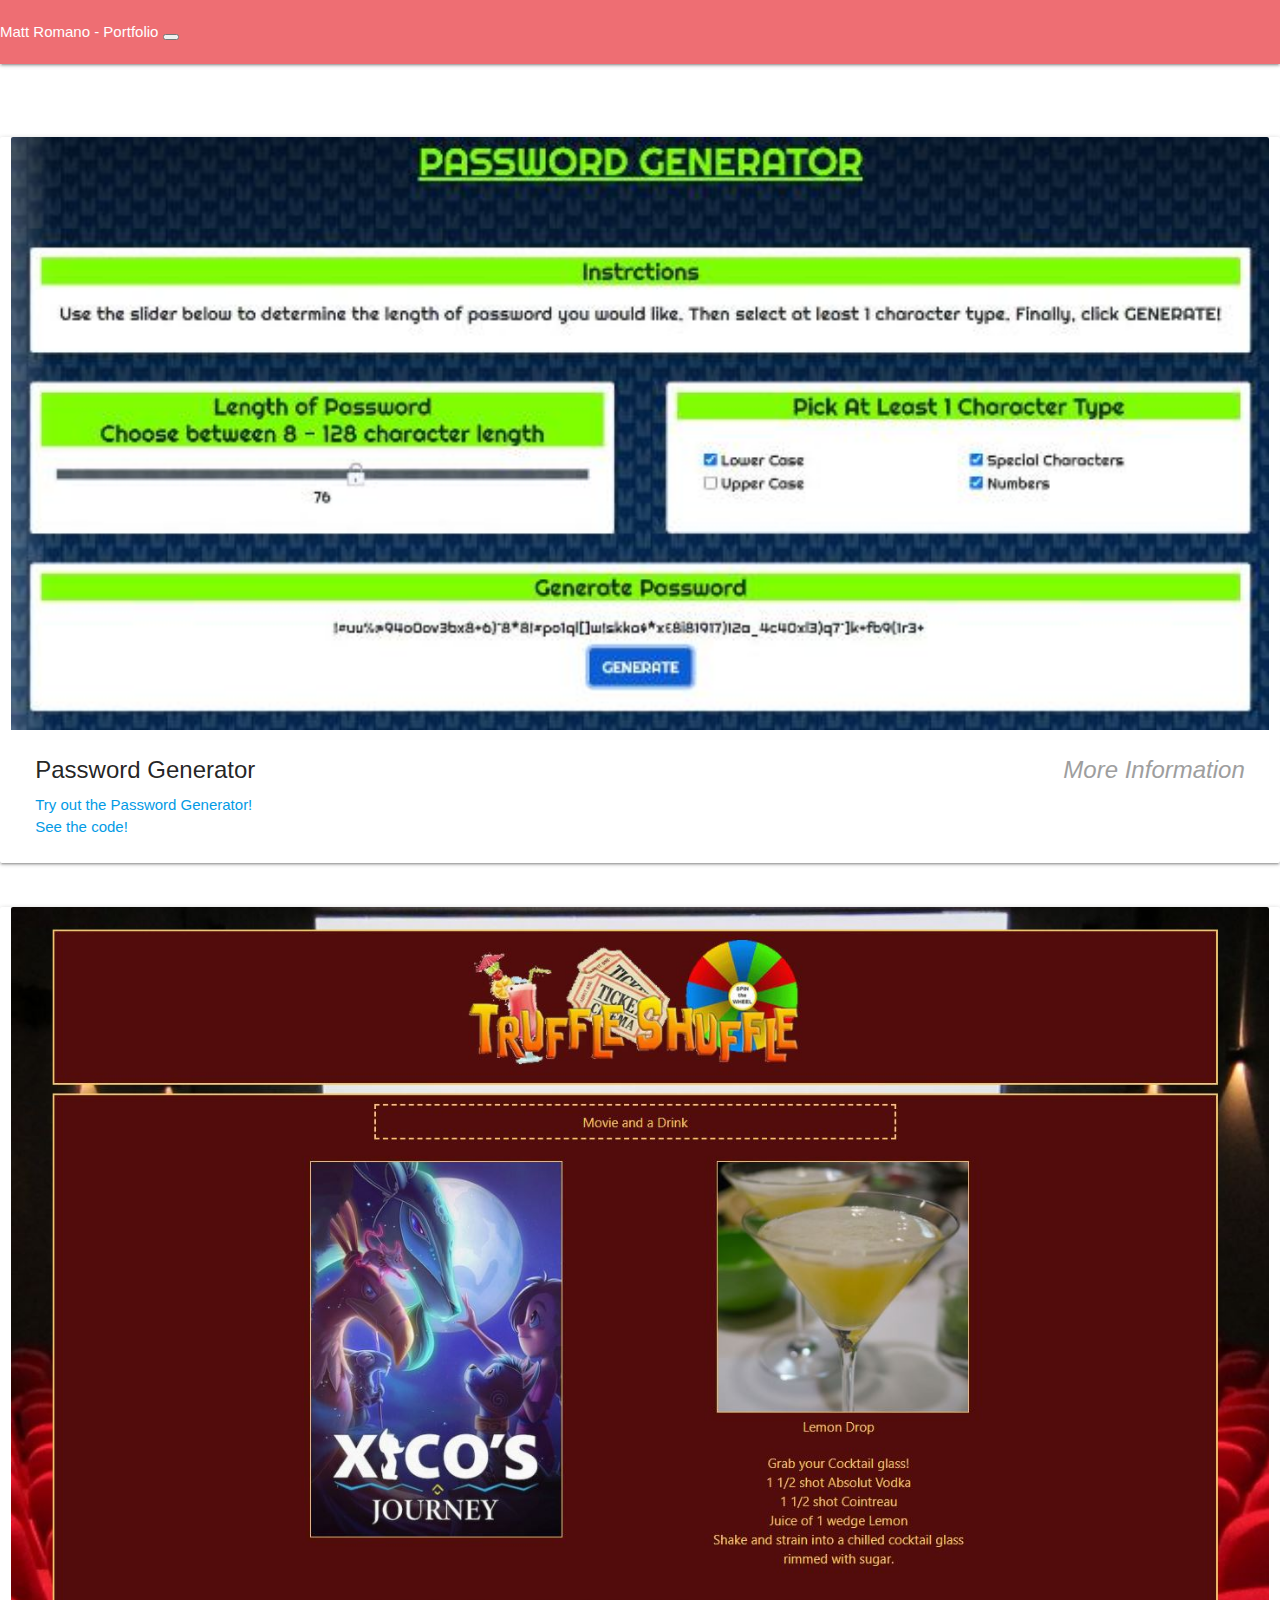
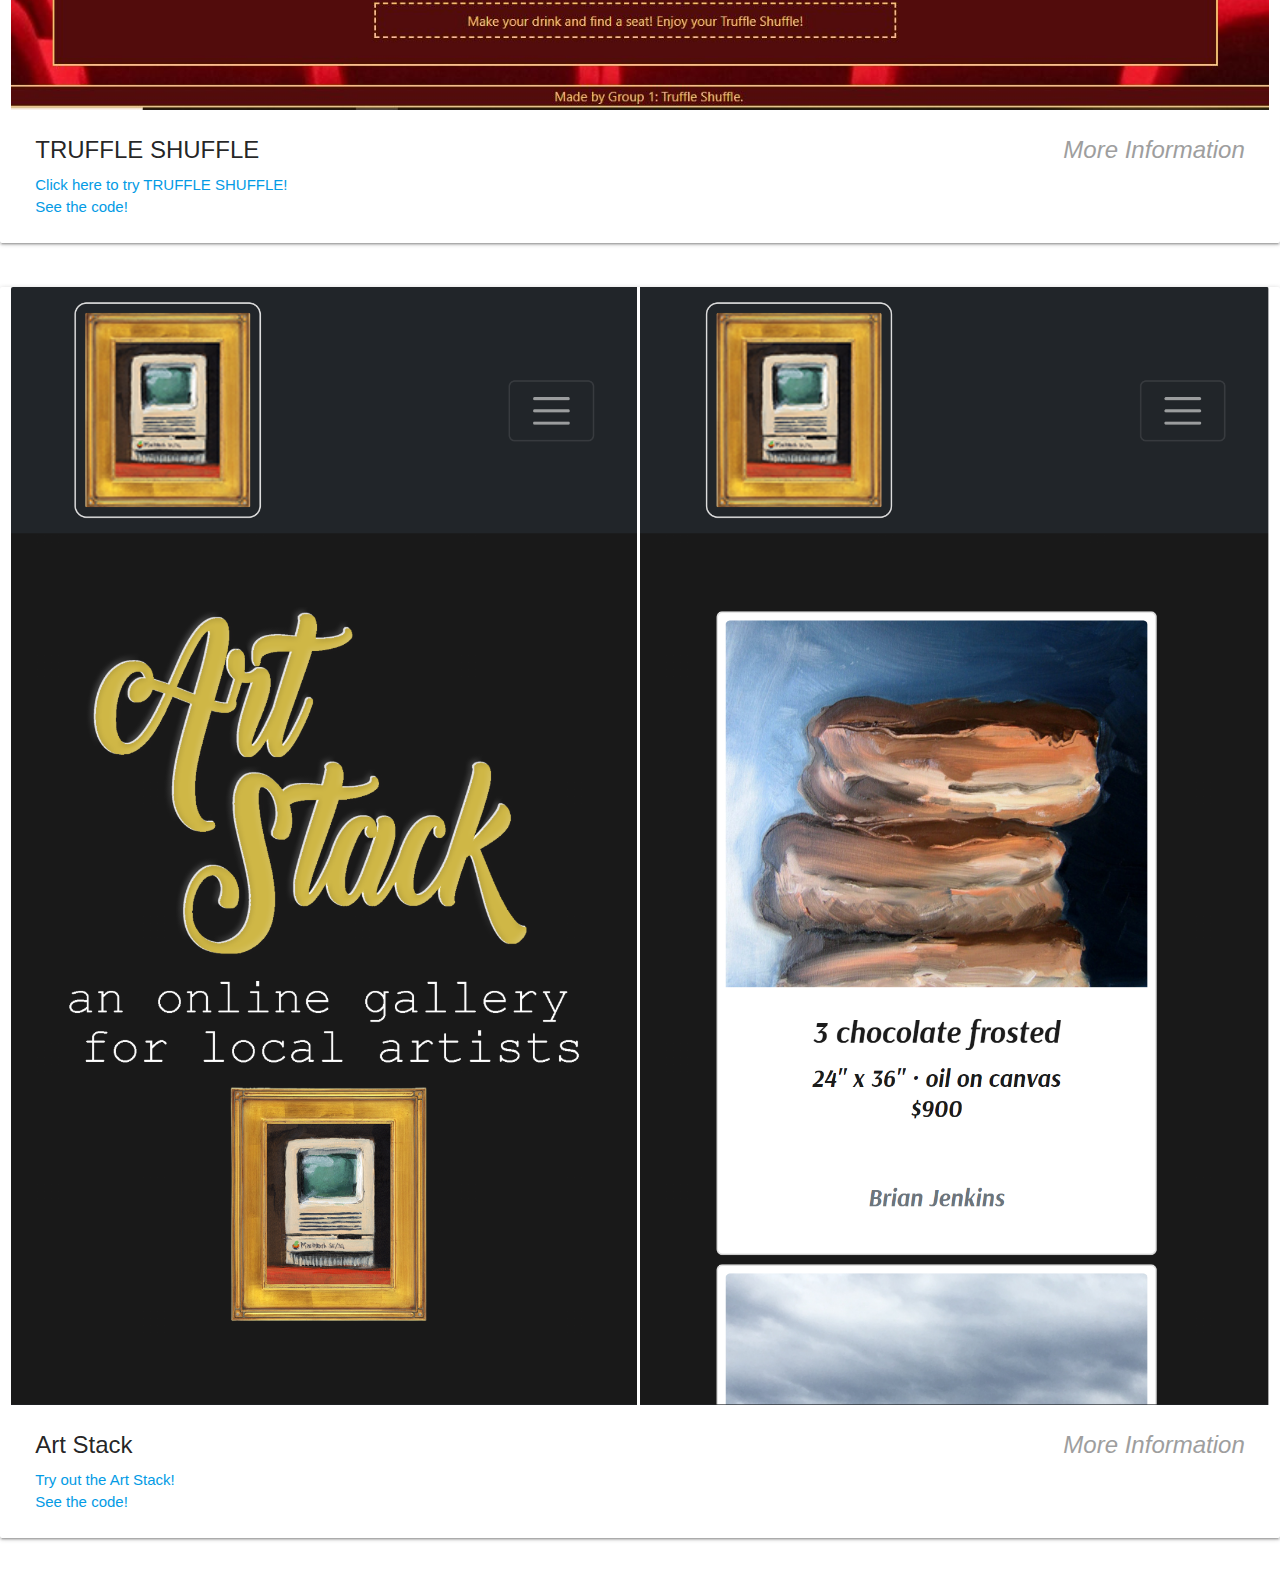
==== portfolio.html @ dd43ba52 "portfolio page" ====
<!DOCTYPE html>
<html lang="en">

<head>
  <meta charset="UTF-8">
  <meta name="viewport" content="width=device-width, initial-scale=1.0">

  <!--Link for Bootstrap CSS-->
  <link href="https://cdn.jsdelivr.net/npm/bootstrap@5.0.0-beta1/dist/css/bootstrap.min.css" rel="stylesheet"
    integrity="sha384-giJF6kkoqNQ00vy+HMDP7azOuL0xtbfIcaT9wjKHr8RbDVddVHyTfAAsrekwKmP1" crossorigin="anonymous">

  <!-- Compiled and minified CSS -->
  <link rel="stylesheet" href="https://cdnjs.cloudflare.com/ajax/libs/materialize/1.0.0/css/materialize.min.css">


  <!--Link for CSS-->
  <link rel="stylesheet" href="./gallery.css">


  <title>M.Romano-Portfolio</title>

</head>


<body>


  <!--Navbar-->
  <nav class="navbar navbar-expand-lg navbar-light">

    <div class="container-fluid row">

      <div class="col-6">
        <a class="navbar-brand" href="#">Matt Romano - Portfolio</a>
        <button class="navbar-toggler" type="button" data-bs-toggle="collapse" data-bs-target="#navbarNav"
          aria-controls="navbarNav" aria-expanded="false" aria-label="Toggle navigation">
          <span class="navbar-toggler-icon"></span>
        </button>
      </div>

      <div class="collapse navbar-collapse col-6" id="navbarNav">
        <ul class="navbar-nav">
          <li class="nav-item"><a class="nav-link active" aria-current="page" href="./index.html">Home</a></li>
          <li class="nav-item"><a class="nav-link" href="./portfolio.html">Portfolio</a></li>
          <li class="nav-item"><a class="nav-link" href="./contact.html">Contact Info</a></li>
        </ul>
      </div>
    </div>

  </nav>

  <div class="container-fluid pics row g-4">
    <!-- ROW 1 -->
    <div class="row">
      <div class="empty col s12"></div>
      <!-- PASSWORD GENERATOR -->
      <div class="card transparent col s12 text">
        <div class="card-image waves-effect waves-block waves-light">
          <img class="activator" src="./images/passGen2.JPG" alt="Password Generator">
        </div>
        <div class="card-content">
          <span class="card-title activator">Password Generator<i class="material-icons grey-text right more_vert">More
              Information</i></span>
          <p><a href="https://mromano84.github.io/password-generator/">Try out the Password Generator!</a></p>
          <p><a href="https://github.com/MRomano84/password-generator">See the code!</a></p>
        </div>
        <div class="card-reveal">
          <span class="card-title grey-text text-darken-4">Password Generator<i
              class="material-icons right">close</i></span>
          <p>Using Vanilla JavaScript, this simple app lets you control input parameters to generate a uniqe
            and random password.</p>
          <p>Use the slider to select the length of password you would like. Then, make sure at least 1
            checkbox of the 4 character
            types are selected.</p>
          <p>Finally, click the 'GENERATE' button to generate a random password based on the parameters you
            selected.</p>
        </div>
      </div>
      <div class="empty col s12"></div>
    </div>
    <!-- ROW 2 -->
    <div class="row">
      <div class="empty col s12"></div>
      <!-- TRUFFLE SHUFFLE -->
      <div class="card transparent col s12">
        <div class="card-image waves-effect waves-block waves-light">
          <img class="activator" src="./images/truffShuff.JPG">
        </div>
        <div class="card-content">
          <span class="card-title activator">TRUFFLE SHUFFLE<i class="material-icons right grey-text more_vert">More
              Information</i></span>
          <p><a href="https://laura-bullek.github.io/Truffle-Shuffle/">Click here to try TRUFFLE SHUFFLE!</a>
          </p>
          <p><a href="https://github.com/Laura-Bullek/Truffle-Shuffle">See the code!</a></p>
        </div>
        <div class="card-reveal">
          <span class="card-title grey-text text-darken-4">TRUFFLE SHUFFLE<i
              class="material-icons right">close</i></span>
          <p>Truffle Shuffle is an app that was created to help a user select a movie and a cocktail with the
            use of a random wheel.
          <p>It was GROUP 1's submission for project #1 of the UNH Coding Bootcamp. The group was comprised
            of 4 members.</p>
          <ul>
            <li>Matthew Romano</li>
            <li>Laura Bullek</li>
            <li>Edward Huang</li>
            <li>Brian Jenkins</li>
          </ul>
        </div>
      </div>
      <div class="empty col s12"></div>
    </div>

    <!-- ROW 3 -->
    <div class="row">
      <div class="empty col s12"></div>
      <!-- Art Stack -->
      <div class="card transparent col s12">
        <div class="card-image waves-effect waves-block waves-light">
          <img class="activator" src="./images/demo1.png">
        </div>
        <div class="card-content">
          <span class="card-title activator">Art Stack<i class="material-icons grey-text right more_vert">More
              Information</i></span>
          <p><a href="https://art-stack-0.herokuapp.com/">Try out the Art Stack!</a></p>
          <p><a href="https://github.com/TheTiiiim/art-stack">See the code!</a></p>
        </div>
        <div class="card-reveal">
          <span class="card-title grey-text text-darken-4">Art Stack<i class="material-icons right">close</i></span>
          <p>Art Stack is an online art gallery where artists can make a page and upload their artwork to show up in the
            gallery. Users
            can navigate to the gallery and, if they like a piece of artwork, can visit the artist's page where they can
            connect with the artist.
          </p>
        </div>
      </div>
      <div class="empty col s12"></div>
    </div>

  </div>

  <!--Javascript plugins-->
  <script src="https://cdn.jsdelivr.net/npm/@popperjs/core@2.5.4/dist/umd/popper.min.js"
    integrity="sha384-q2kxQ16AaE6UbzuKqyBE9/u/KzioAlnx2maXQHiDX9d4/zp8Ok3f+M7DPm+Ib6IU"
    crossorigin="anonymous"></script>
  <script src="https://cdn.jsdelivr.net/npm/bootstrap@5.0.0-beta1/dist/js/bootstrap.min.js"
    integrity="sha384-pQQkAEnwaBkjpqZ8RU1fF1AKtTcHJwFl3pblpTlHXybJjHpMYo79HY3hIi4NKxyj"
    crossorigin="anonymous"></script>

  <!-- Compiled and minified JavaScript -->
  <script src="https://cdnjs.cloudflare.com/ajax/libs/materialize/1.0.0/js/materialize.min.js"></script>


</body>


</html>
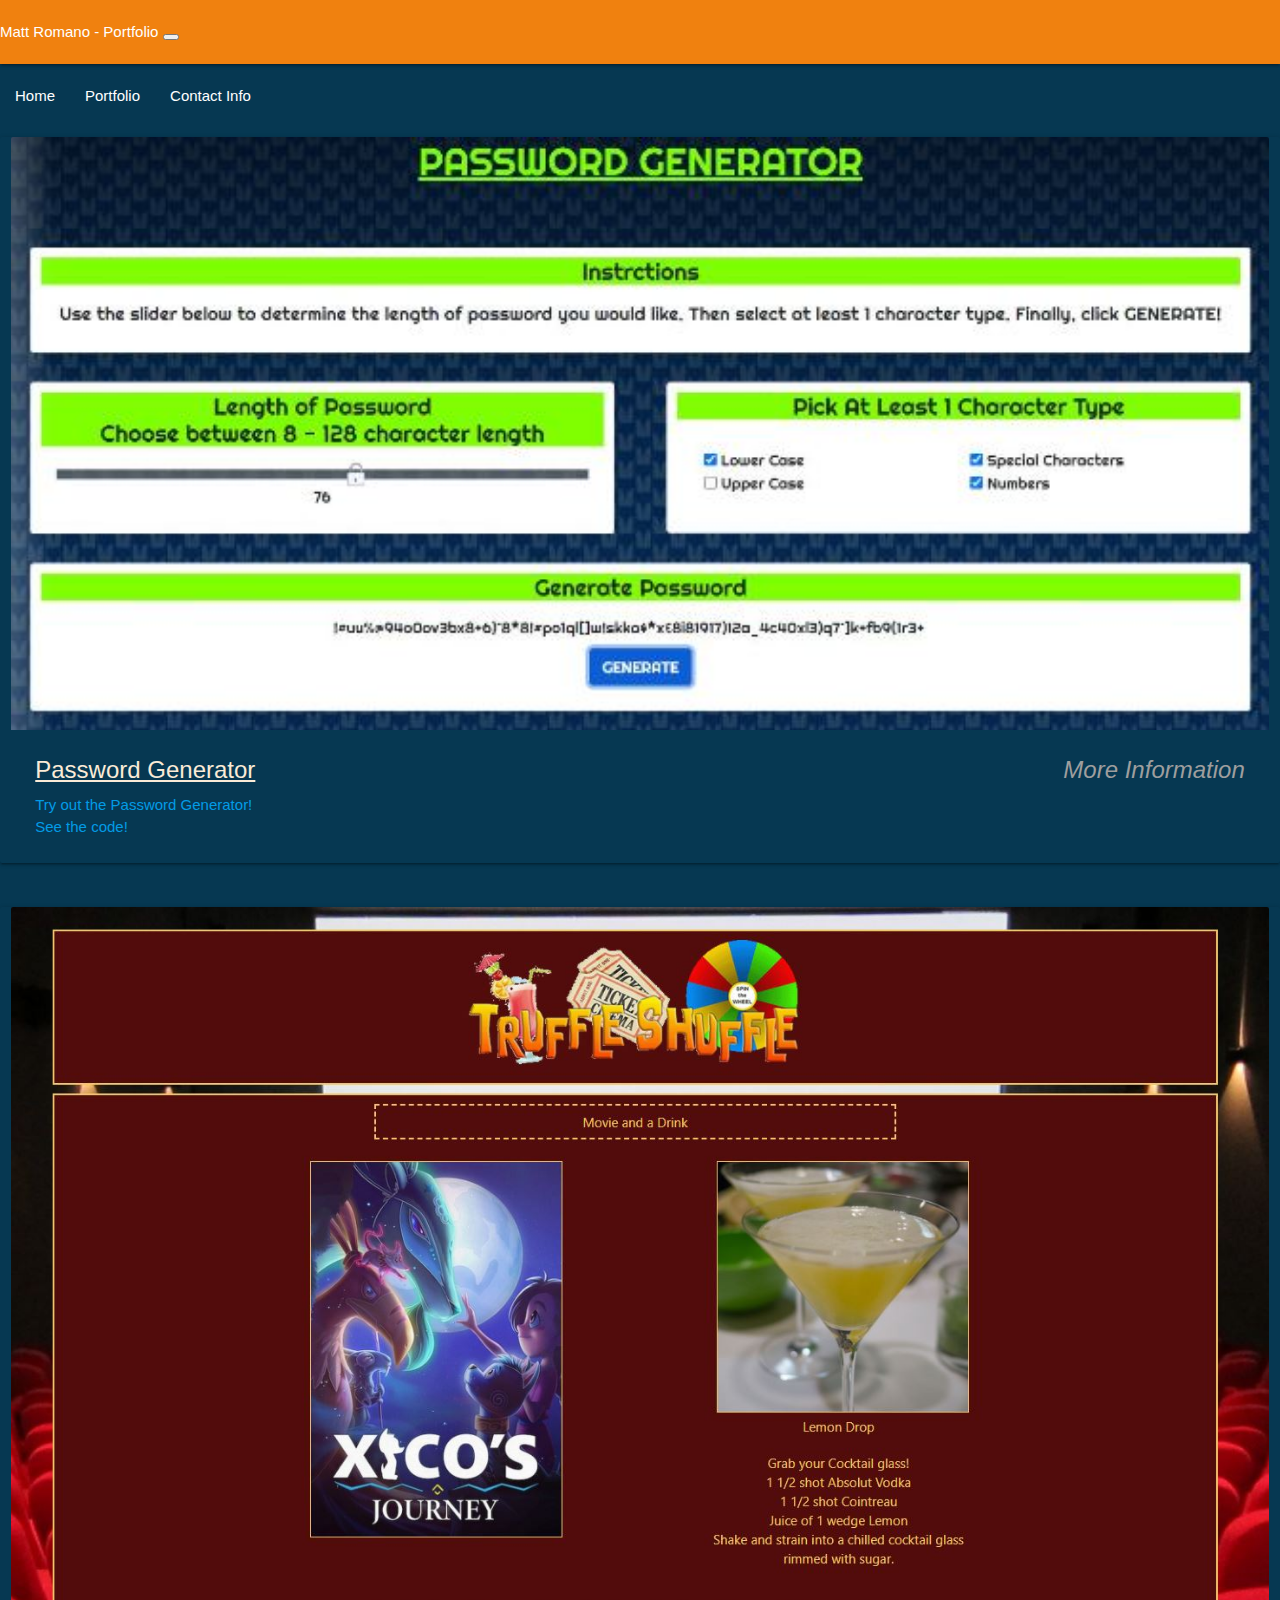
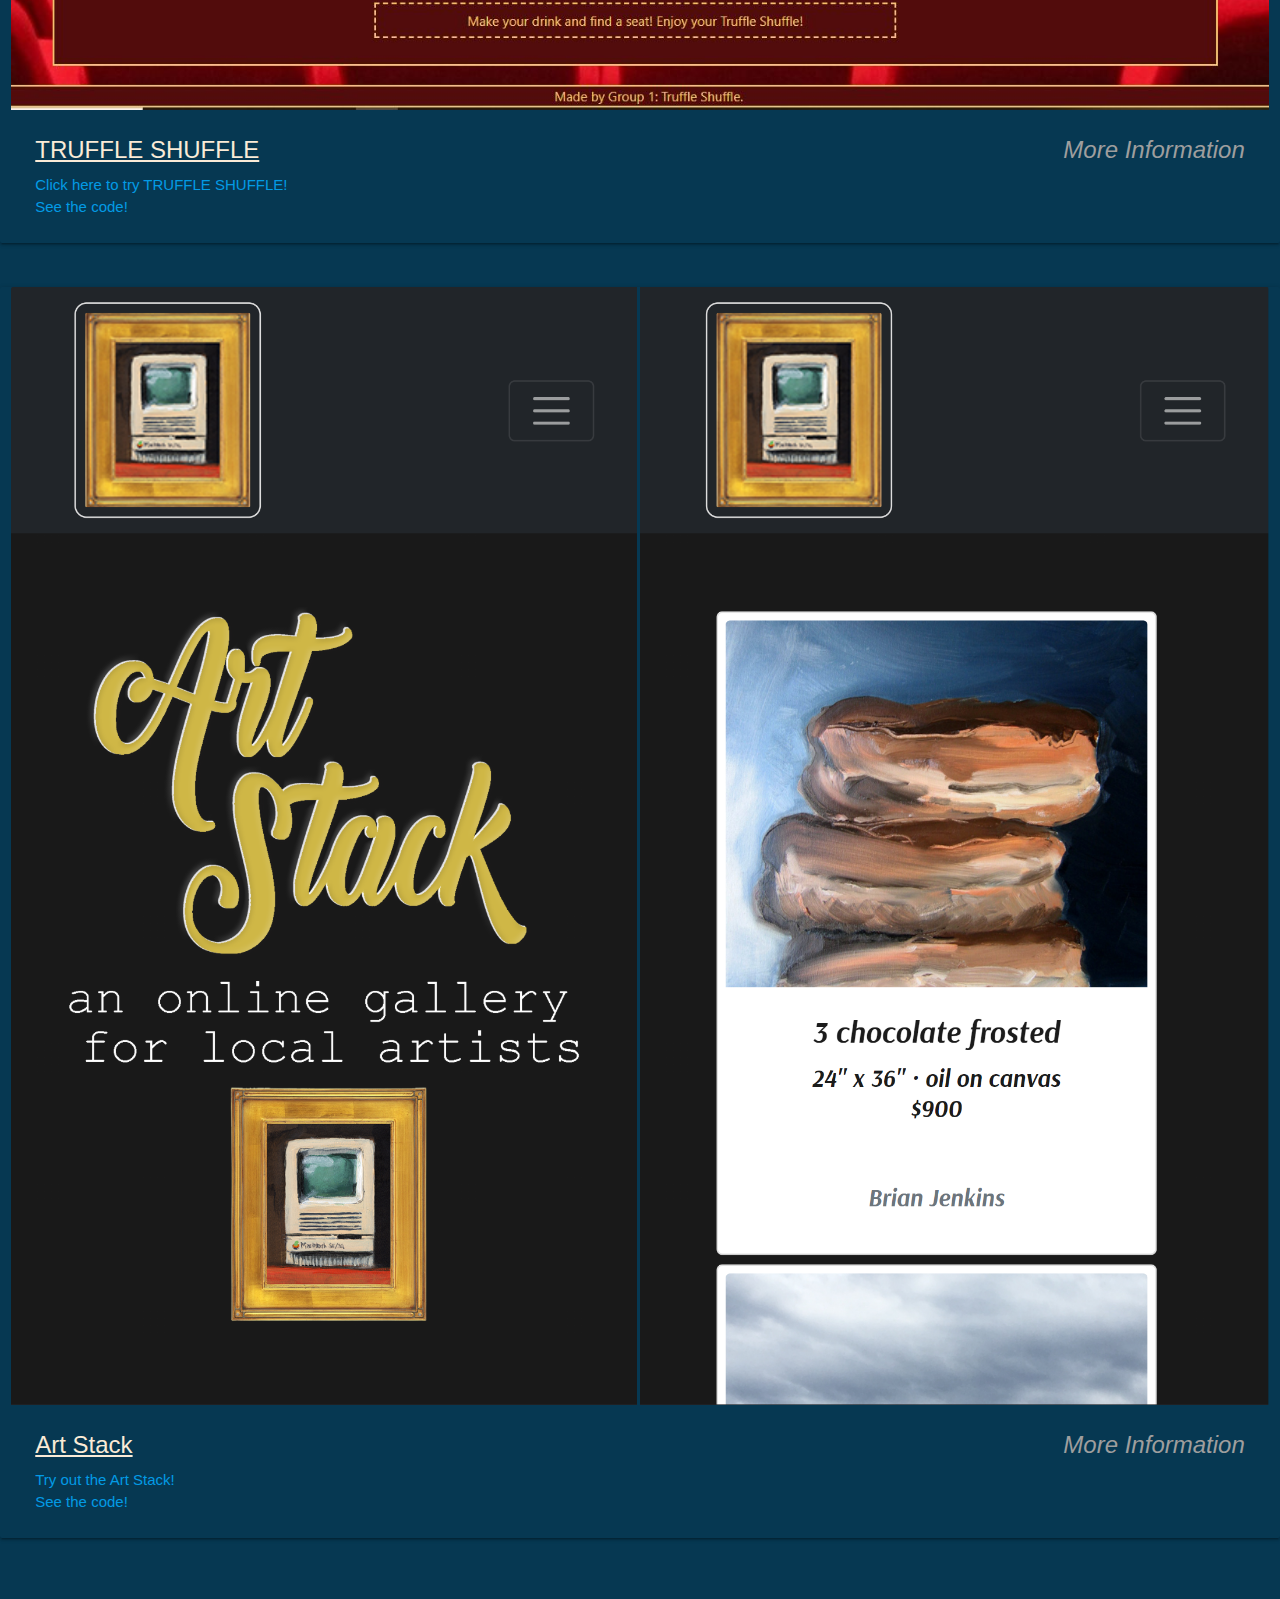
==== commit edb49fad: "made headings better color" ====
--- a/portfolio.html
+++ b/portfolio.html
@@ -59,7 +59,7 @@
           <img class="activator" src="./images/passGen2.JPG" alt="Password Generator">
         </div>
         <div class="card-content">
-          <span class="card-title activator">Password Generator<i class="material-icons grey-text right more_vert">More
+          <span class="card-title activator app">Password Generator<i class="material-icons grey-text right more_vert">More
               Information</i></span>
           <p><a href="https://mromano84.github.io/password-generator/">Try out the Password Generator!</a></p>
           <p><a href="https://github.com/MRomano84/password-generator">See the code!</a></p>
@@ -87,7 +87,7 @@
           <img class="activator" src="./images/truffShuff.JPG">
         </div>
         <div class="card-content">
-          <span class="card-title activator">TRUFFLE SHUFFLE<i class="material-icons right grey-text more_vert">More
+          <span class="card-title activator app">TRUFFLE SHUFFLE<i class="material-icons right grey-text more_vert">More
               Information</i></span>
           <p><a href="https://laura-bullek.github.io/Truffle-Shuffle/">Click here to try TRUFFLE SHUFFLE!</a>
           </p>
@@ -120,7 +120,7 @@
           <img class="activator" src="./images/demo1.png">
         </div>
         <div class="card-content">
-          <span class="card-title activator">Art Stack<i class="material-icons grey-text right more_vert">More
+          <span class="card-title activator app">Art Stack<i class="material-icons grey-text right more_vert">More
               Information</i></span>
           <p><a href="https://art-stack-0.herokuapp.com/">Try out the Art Stack!</a></p>
           <p><a href="https://github.com/TheTiiiim/art-stack">See the code!</a></p>
--- a/gallery.css
+++ b/gallery.css
@@ -0,0 +1,26 @@
+body {
+    background-color: #063852;
+}
+
+nav.navbar {
+    background-color: #f0810f;
+}
+
+div.pics {
+    margin-top: 50px;
+    margin-bottom: 25px;
+}
+
+div.card-body {
+    text-align: center;
+}
+
+div.card {
+    background-color: #011a27;
+    color: navy;
+}
+
+span.app {
+    color: antiquewhite;
+    text-decoration: underline;
+}